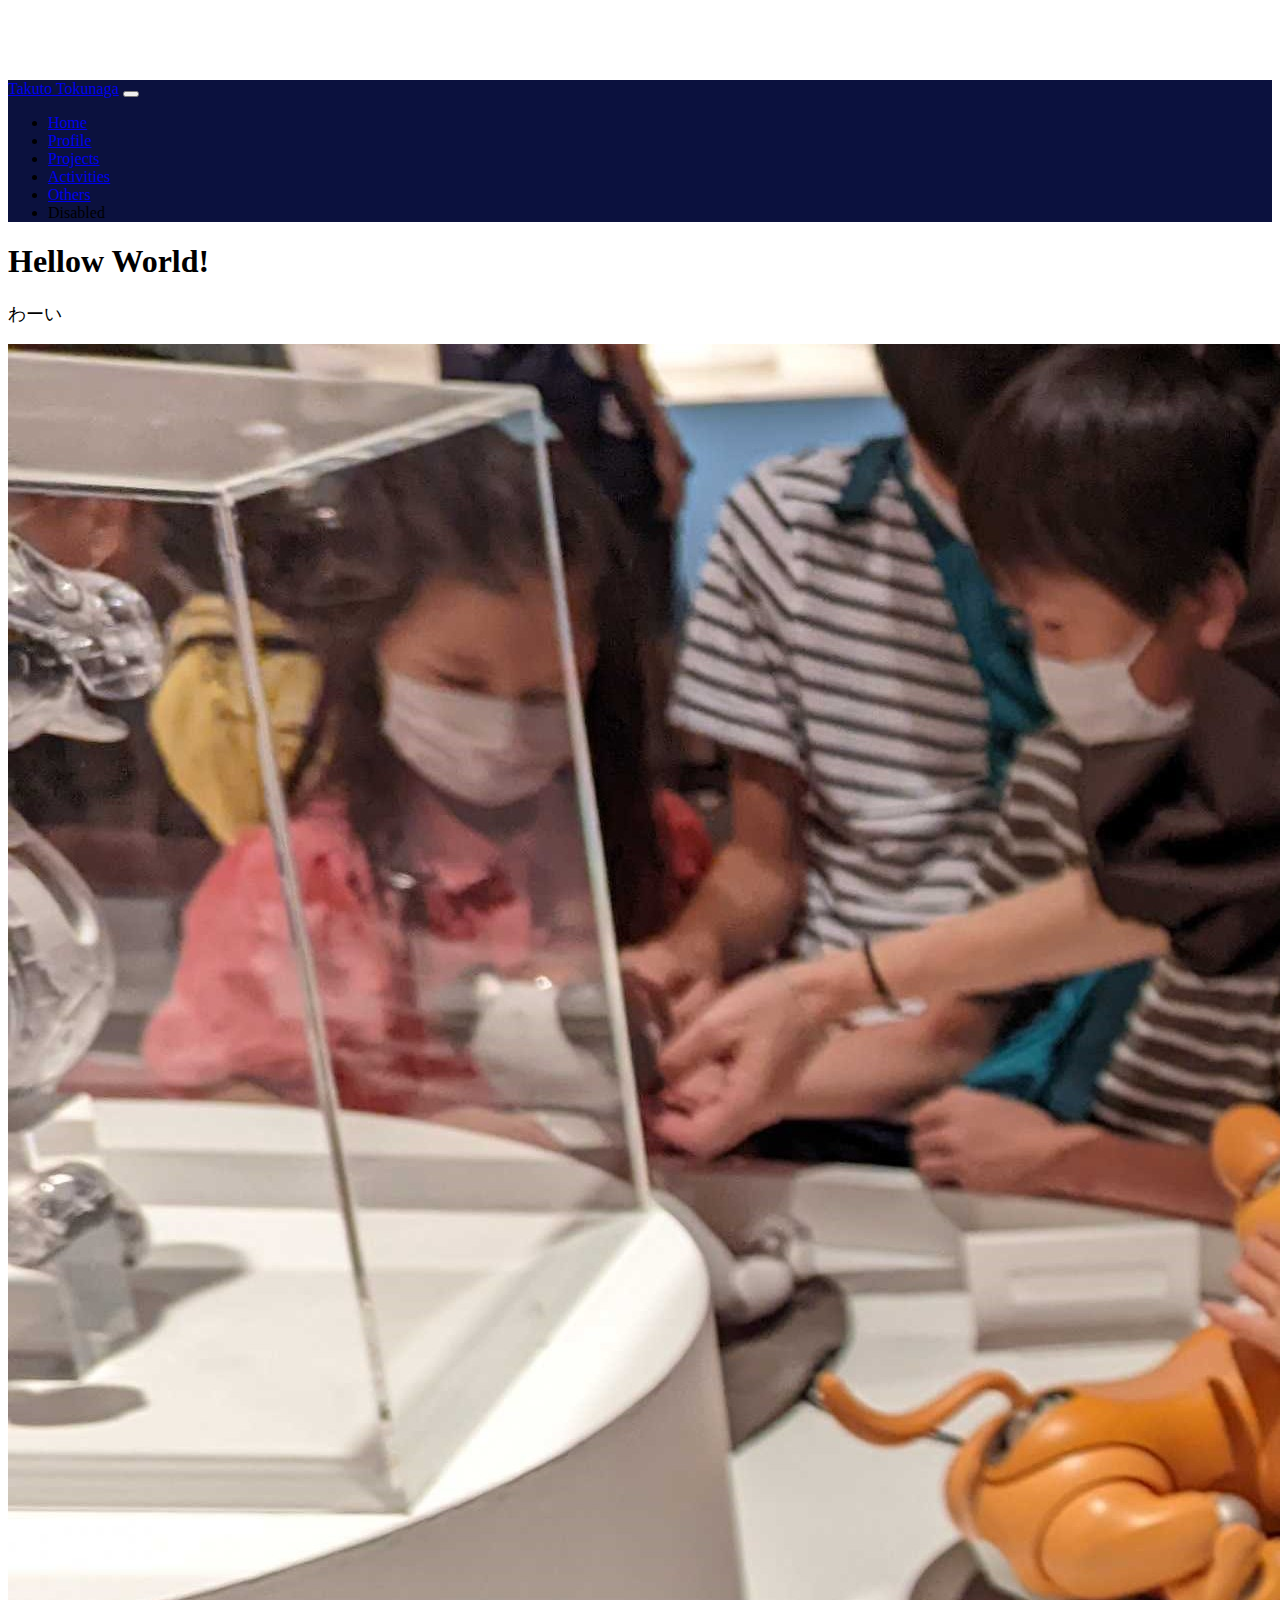
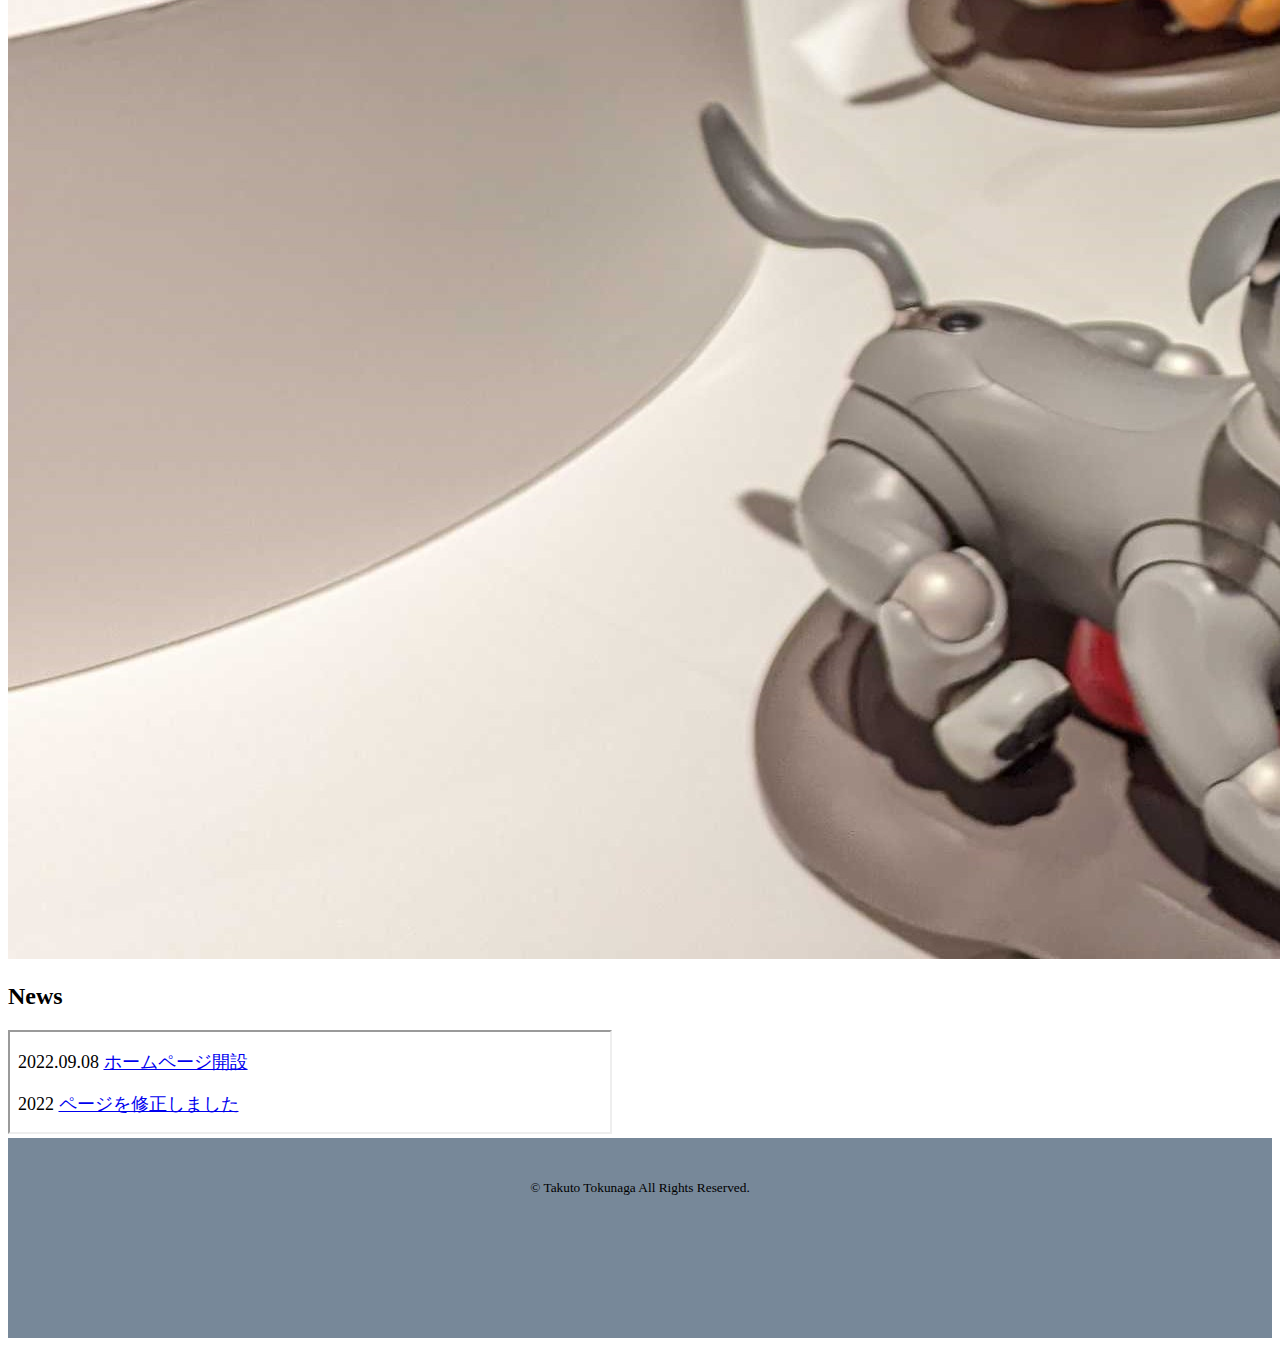
==== index.html @ bdf9cee4 "Update index.html" ====
<!DOCTYPE html>
<html lang="ja">
<head>
    <meta charset="UTF-8">
    <meta http-equiv="X-UA-Compatible" content="IE=edge">
    <meta name="viewport" content="width=device-width, initial-scale=1.0">
    <title>MyPage</title>
    <link href="https://cdn.jsdelivr.net/npm/bootstrap@5.0.2/dist/css/bootstrap.min.css" rel="stylesheet" integrity="sha384-EVSTQN3/azprG1Anm3QDgpJLIm9Nao0Yz1ztcQTwFspd3yD65VohhpuuCOmLASjC" crossorigin="anonymous">
    <link rel="stylesheet" href="stylesheet.css">
    <style>
        /* div.row {
            background-color: aqua;
            border: 1px solid #999999;
            padding: 5px;
        }
        div.row div {
            background-color: aquamarine;
            border: 1px solid #999999;
            padding: 0px;
        } */
    </style>
</head>
<body style="padding-top:4.5rem;">
    <header>
        <nav class="navbar navbar-expand-lg navbar-dark fixed-top" style="background-color: rgb(11,17,62);">
            <div class="container-fluid">
              <a class="navbar-brand" href="#">Takuto Tokunaga</a>
              <button type="button" class="navbar-toggler" data-bs-toggle="collapse" data-bs-target="#Navber" aria-controls="Navber" aria-expanded="false" aria-label="ナビゲーションの切替">
                <span class="navbar-toggler-icon"></span>
              </button>
          
              <div class="collapse navbar-collapse justify-content-end" id="Navber">
                <ul class="navbar-nav">
                  <li class="nav-item">
                    <a class="nav-link active" aria-current="page" href="#">Home</a>
                  </li>
                  <li class="nav-item">
                    <a class="nav-link" href="#">Profile</a>
                  </li>
                  <li class="nav-item">
                    <a class="nav-link" href="#">Projects</a>
                  </li>
                  <li class="nav-item">
                    <a class="nav-link" href="#">Activities</a>
                  </li>
                  <li class="nav-item">
                    <a class="nav-link" href="#">Others</a>
                  </li>
                  <!-- <li class="nav-item dropdown">
                    <a href="#" class="nav-link dropdown-toggle" role="button" data-bs-toggle="dropdown" aria-expanded="false">
                      ドロップダウン
                    </a>
                    <ul class="dropdown-menu">
                      <li><a class="dropdown-item" href="#">メニュー1</a></li>
                      <li><a class="dropdown-item" href="#">メニュー2</a></li>
                      <li><hr class="dropdown-divider"></li>
                      <li><a class="dropdown-item" href="#">その他</a></li>
                    </ul>
                  </li> -->
                  <li class="nav-item">
                    <a class="nav-link disabled">Disabled</a>
                  </li>
                </ul>
                <!-- <form class="d-flex" role="search">
                  <input type="search" class="form-control me-2" placeholder="検索..." aria-label="検索...">
                  <button type="submit" class="btn btn-outline-success flex-shrink-0">検索</button>
                </form> -->
              </div><!-- /.navbar-collapse -->
            </div><!-- /.container-fluid -->
          </nav>

    </header>
    <main>
      <div class="container-fluid">
        <div class="row">
            <div class="col"></div>
            <div class="col-11">
              <h1>Hellow World!</h1>
              <p>わーい</p>
              <img src="/kimirobo.jpg" alt="MyPicture" class="img-fluid">
              <h2>News</h2>
              <iframe src="news.html" width="600" height="100">
              </iframe>
            </div>
            <div class="col"></div>
        </div>
        
      </div>
    </main>
    <footer style="background-color: #778899;">        
      <div>
        <small>&copy; Takuto Tokunaga All Rights Reserved.</small>
      </div>
    </footer>
  <script src="bootstrap/js/bootstrap.bundle.js"></script>
</body>
</html>
---- stylesheet.css ----
.news-wrapper {
    margin-bottom: 32px;
}
  
.news {
    color: #000000;
    display: flex;
}
  
p {
    font-size: 18px;
}
  
.news-category {
    color: #000000;
    margin-right: 20px;
}
  
.news:hover {
    text-decoration: underline;
}

footer {
    text-align: center;
}

footer {
    background-color: #2f5167;
    height: 120px;
    padding: 40px;
}
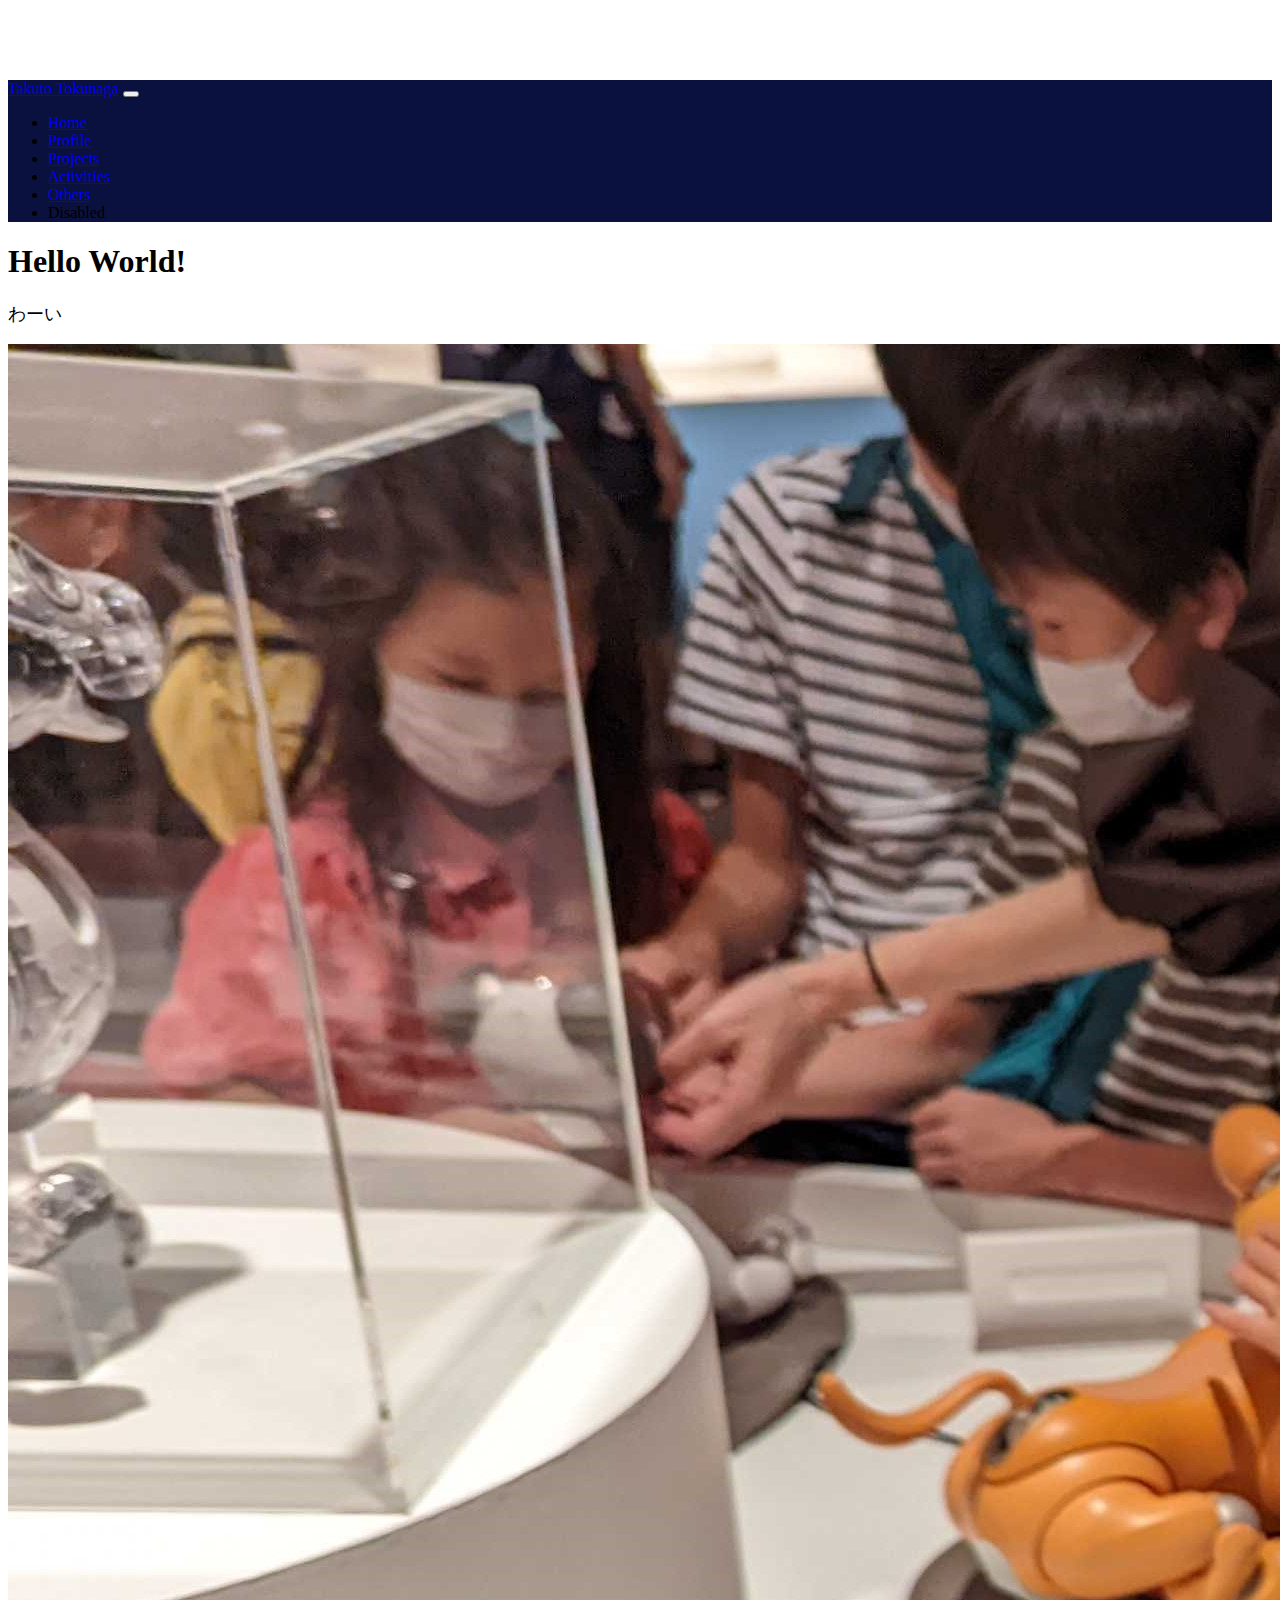
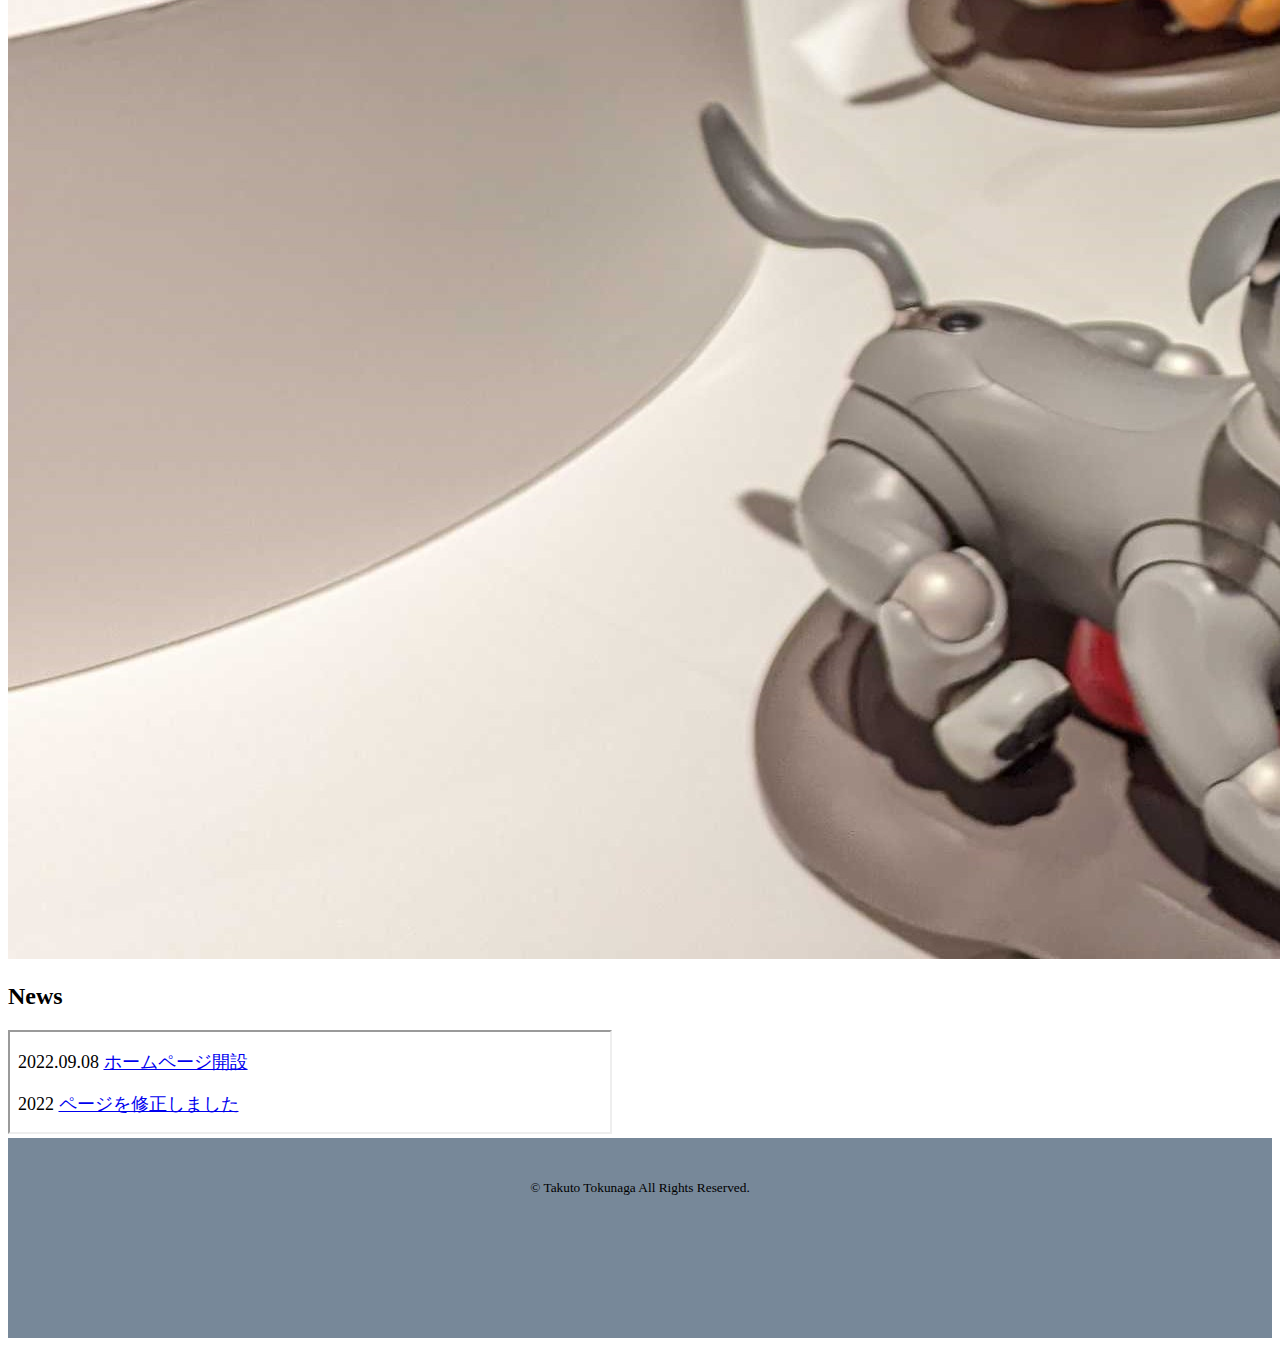
==== commit f3409b3e: "Update index.html" ====
--- a/index.html
+++ b/index.html
@@ -35,16 +35,16 @@
                     <a class="nav-link active" aria-current="page" href="#">Home</a>
                   </li>
                   <li class="nav-item">
-                    <a class="nav-link" href="#">Profile</a>
+                    <a class="nav-link" href="profile.html">Profile</a>
                   </li>
                   <li class="nav-item">
-                    <a class="nav-link" href="#">Projects</a>
+                    <a class="nav-link" href="projects.html">Projects</a>
                   </li>
                   <li class="nav-item">
-                    <a class="nav-link" href="#">Activities</a>
+                    <a class="nav-link" href="activities.html">Activities</a>
                   </li>
                   <li class="nav-item">
-                    <a class="nav-link" href="#">Others</a>
+                    <a class="nav-link" href="others.html">Others</a>
                   </li>
                   <!-- <li class="nav-item dropdown">
                     <a href="#" class="nav-link dropdown-toggle" role="button" data-bs-toggle="dropdown" aria-expanded="false">
@@ -75,14 +75,26 @@
         <div class="row">
             <div class="col"></div>
             <div class="col-11">
-              <h1>Hellow World!</h1>
+              <h1>Hello World!</h1>
               <p>わーい</p>
-              <img src="/kimirobo.jpg" alt="MyPicture" class="img-fluid">
-              <h2>News</h2>
-              <iframe src="news.html" width="600" height="100">
-              </iframe>
             </div>
             <div class="col"></div>
+        </div>
+        <div class="row">
+          <div class="col"></div>
+          <div class="col-8">
+            <img src="kimirobo.jpg" alt="MyPicture" class="img-fluid">
+          </div>
+          <div class="col"></div>
+        </div>
+        <div class="row">
+          <div class="col"></div>
+          <div class="col-11">
+            <h2>News</h2>
+            <iframe src="news.html" width="600" height="100">
+            </iframe>
+          </div>
+          <div class="col"></div>
         </div>
         
       </div>
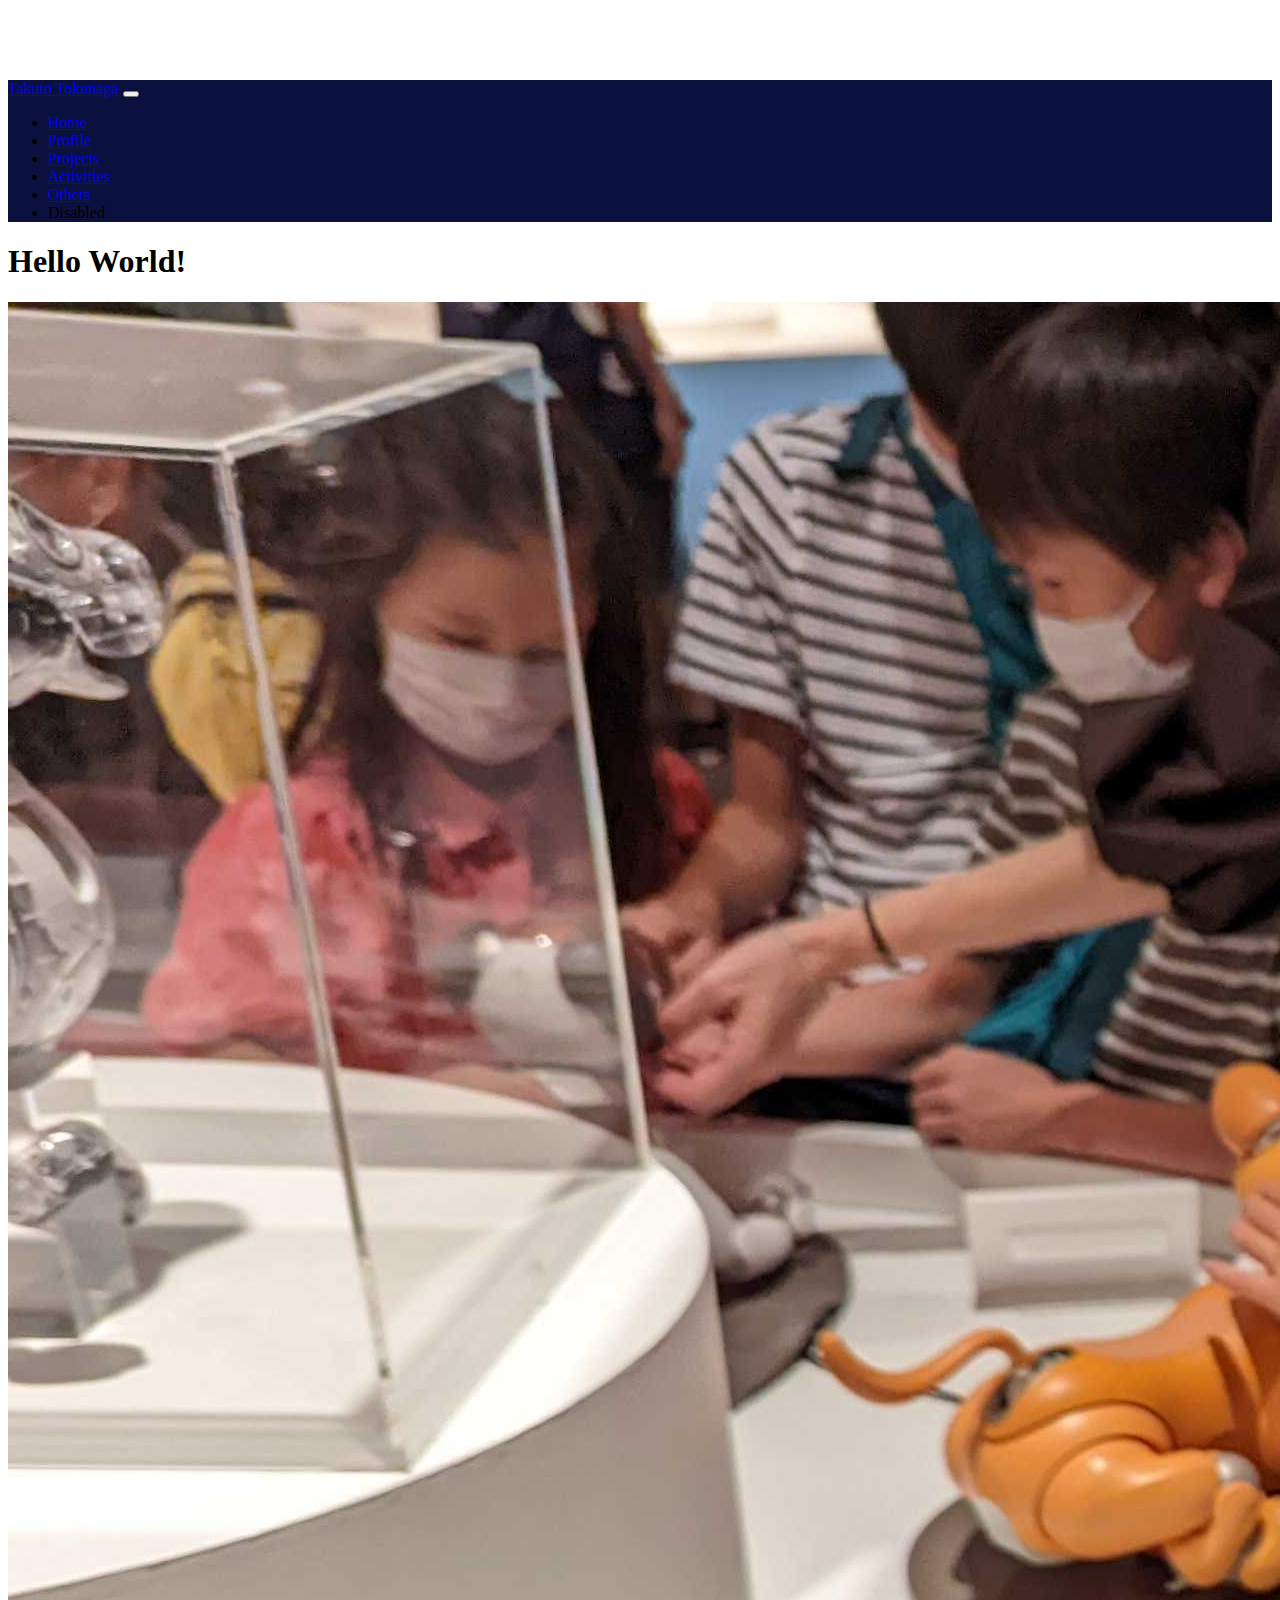
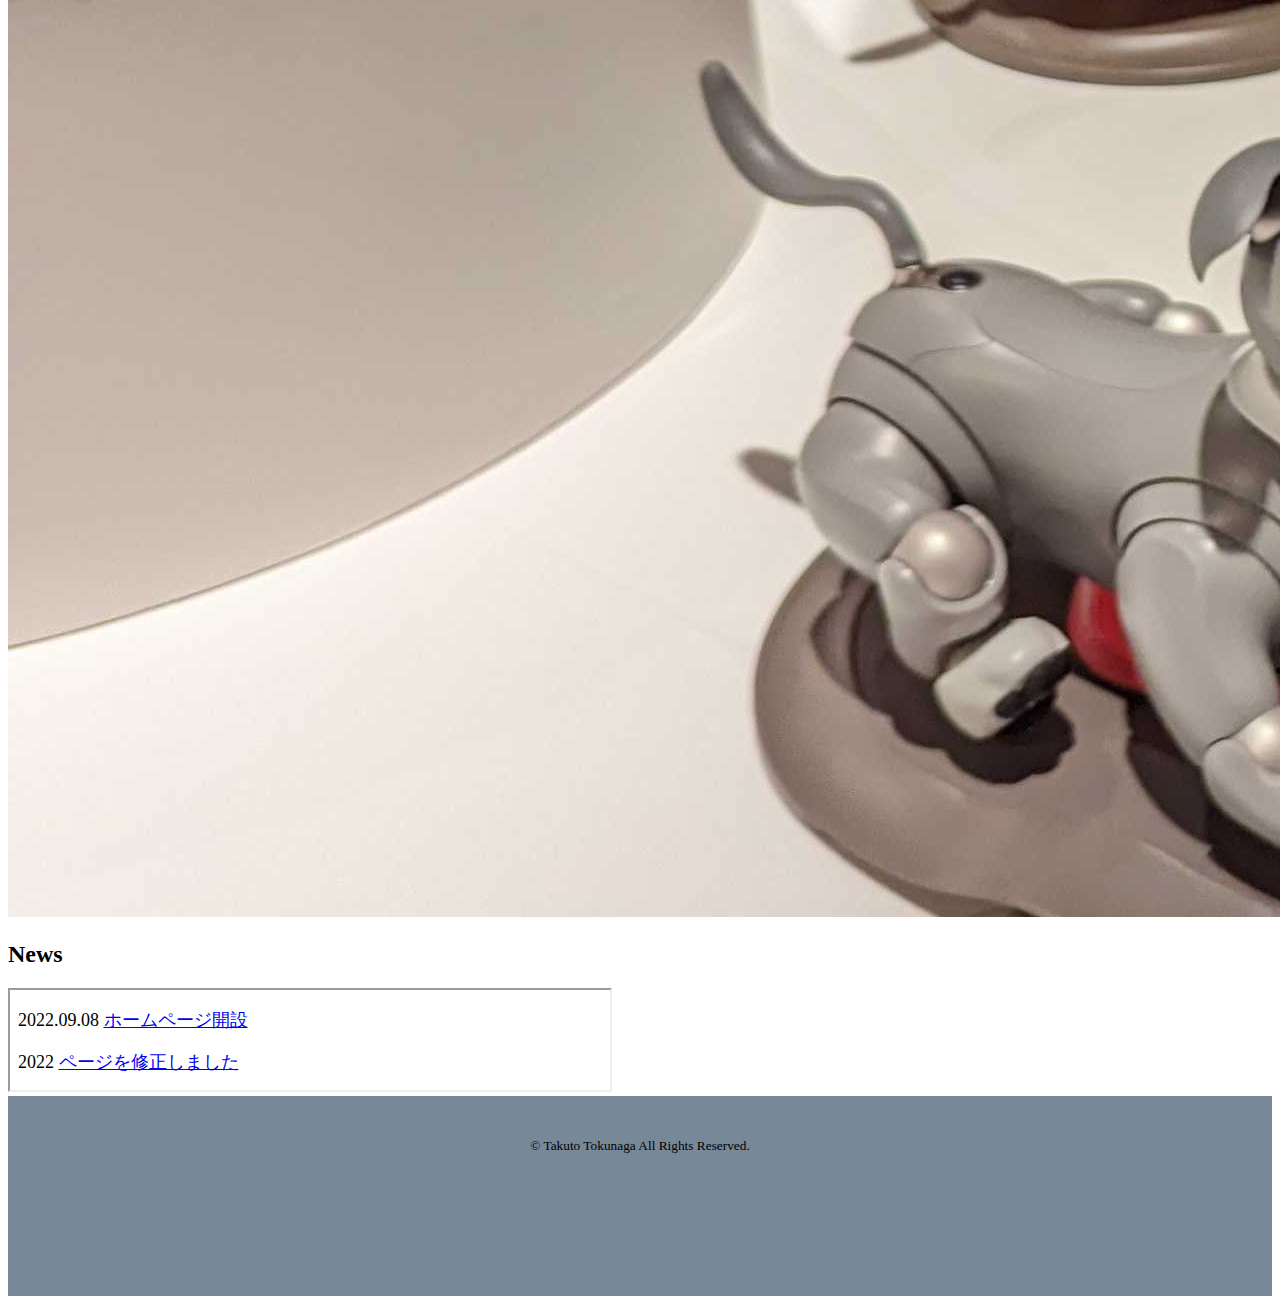
==== commit b432714c: "Update index.html" ====
--- a/index.html
+++ b/index.html
@@ -32,7 +32,7 @@
               <div class="collapse navbar-collapse justify-content-end" id="Navber">
                 <ul class="navbar-nav">
                   <li class="nav-item">
-                    <a class="nav-link active" aria-current="page" href="#">Home</a>
+                    <a class="nav-link active" aria-current="page" href="index.html">Home</a>
                   </li>
                   <li class="nav-item">
                     <a class="nav-link" href="profile.html">Profile</a>
@@ -76,7 +76,6 @@
             <div class="col"></div>
             <div class="col-11">
               <h1>Hello World!</h1>
-              <p>わーい</p>
             </div>
             <div class="col"></div>
         </div>
